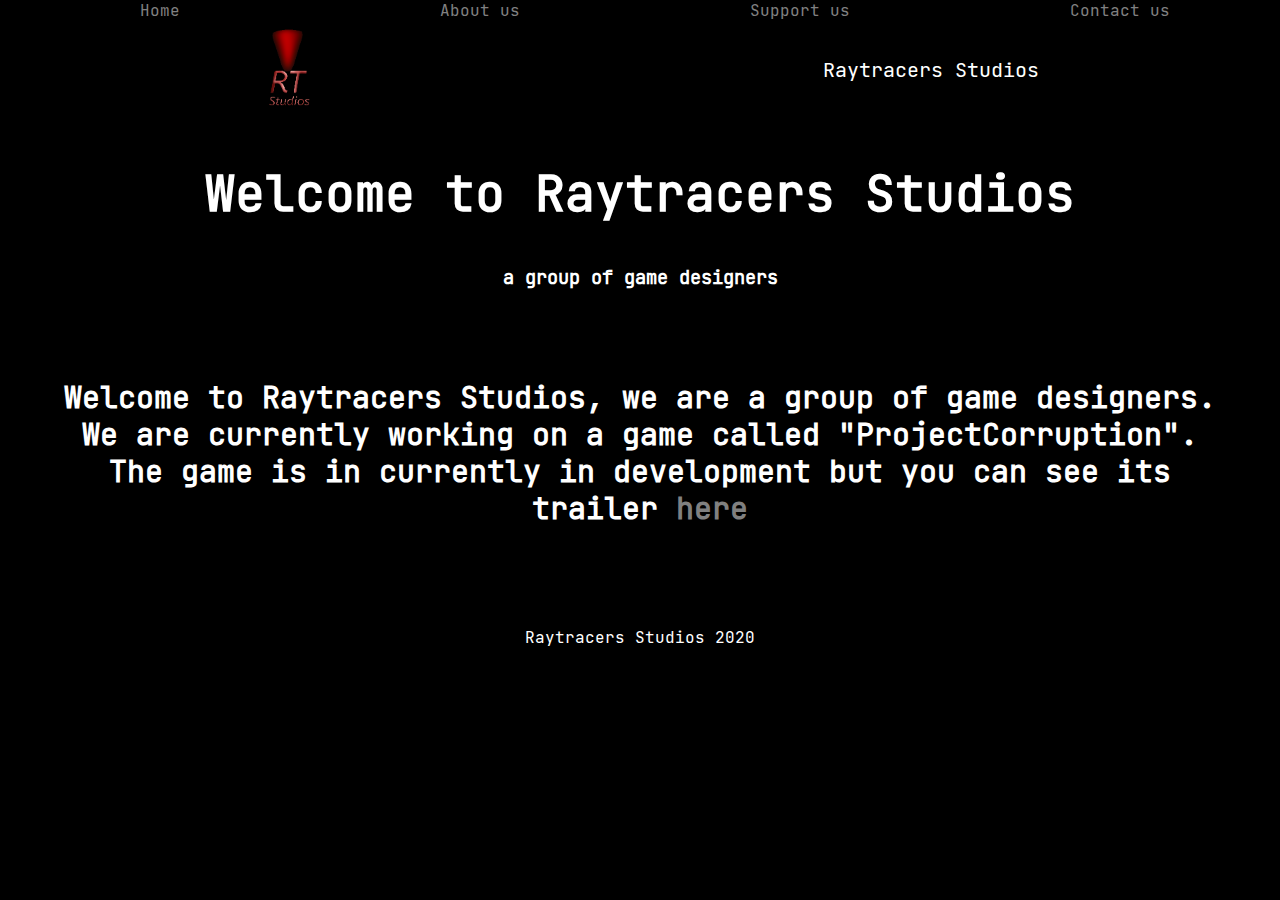
==== index.html @ ff764394 "Website" ====
<!DOCTYPE html>
<html>
    <head>
        <title>
            Raytracers Studios
        </title>

        <link href="styles.css" rel="stylesheet">
    </head>

    <body>
        <div>
            <center class="flex">
                <a href="index.html">Home</a>
                <a href="about.html">About us</a>
                <a href="support.html">Support us</a>
                <a href="contact.html">Contact us</a>
            </center>
            
            <center class="flex">
                <img src="logo.png"></img>
                <header>Raytracers Studios</header>
            </center>

            <h2>
                Welcome to Raytracers Studios
            </h2>

            <h3>
                a group of game designers
            </h3>

            <h4>
                Welcome to Raytracers Studios, we are a group of game designers. <br>
                We are currently working on a game called "ProjectCorruption". <br>
                The game is in currently in development but you can see its trailer
                <a href="https://youtu.be/MLwVDmFQs2I"> here </a>
            </h4>

            <footer>
                Raytracers Studios 2020
            </footer>
        </div>
    </body>
</html>
---- styles.css ----
@font-face 
{
    font-family: jetbrainsMono;
    src: url(font.ttf);
}

div 
{
    color: white;
    font-family: jetbrainsMono;
}

body
{
    background-color: rgb(0, 0, 0);
    margin: 0;
    padding: 0;
    overflow-x: hidden;
}

header
{
    font-size: 20px;
    margin: auto;
}

section
{
    display: flex;
    margin: auto;
    width: 90vw;
    position: relative;
}

nav
{
    display: flex;
    margin: auto;
    width: 50%;
    position: relative;
    left: 15%;
}

a
{
    margin: auto;
    width: 100px;
    text-decoration-line: none;
    color: gray;
}

img
{
    width: 100px;
    margin: auto;
}

footer
{
    margin: auto;
    padding: 10px;
    width: 50%;
    text-align: center;
}

h2
{
    padding: 80px, 80px, 80px, 30px;

    font-size: 50px;
    text-align: center;
}

h3
{
    text-align: center;
    padding: 10px, 10px, 10px, 100px;
}

h4
{
    padding: 50px;
    font-size: 30px;
    text-align: center;
}

h4.midscreen
{
    padding-top: 15%;
    padding-bottom: 15%;
    padding-right: 50px;
    padding-left: 50px;
    font-size: 30px;
    text-align: center;
}

h4uncentered
{
    padding: 50px;
    font-size: 30px;
    text-align: center;
}

h5
{
    padding: 5px;
    font-size: 30px;
    margin: auto;
}

h6
{
    padding: 5px;
    font-size: 30px;
    margin: auto;
    display: flex;
}

pagetext
{
    padding: 5px;
    font-size: 30px;
    margin: auto;
    text-align: center;
    position: relative;
    left: 15%;
}

pagetextx2
{
    padding: 5px;
    font-size: 30px;
    margin: auto;
    text-align: center;
    position: relative;
    left: 25%;
}


members
{
    color: darkgray;
    padding: 5px;
    font-size: 30px;
    margin: auto;
}

ThreeD
{
    color: rgb(231, 76, 60);
    margin-left: 1%;
}

Animator
{
    color: rgb(194, 124, 14);
    margin-left: 1%;
}

Composer
{
    color: rgb(155, 89, 182);
    margin-left: 1%;
}

Voice
{
    color: rgb(113, 54, 138);
    margin-left: 1%;
}

Writer
{
    color: rgb(241, 196, 15);
    margin-left: 1%;
}

Programmer
{
    color: rgb(153, 45, 34);
    margin-left: 1%;
}

@font-face 
{
    font-family: jetbrainsMono;
    src: url('font.ttf'),
}

.flex
{
    display: flex;
}

/*@media screen and (max-width: 1100px)
{
    .PC
    {
        display: none;
    }
}*/
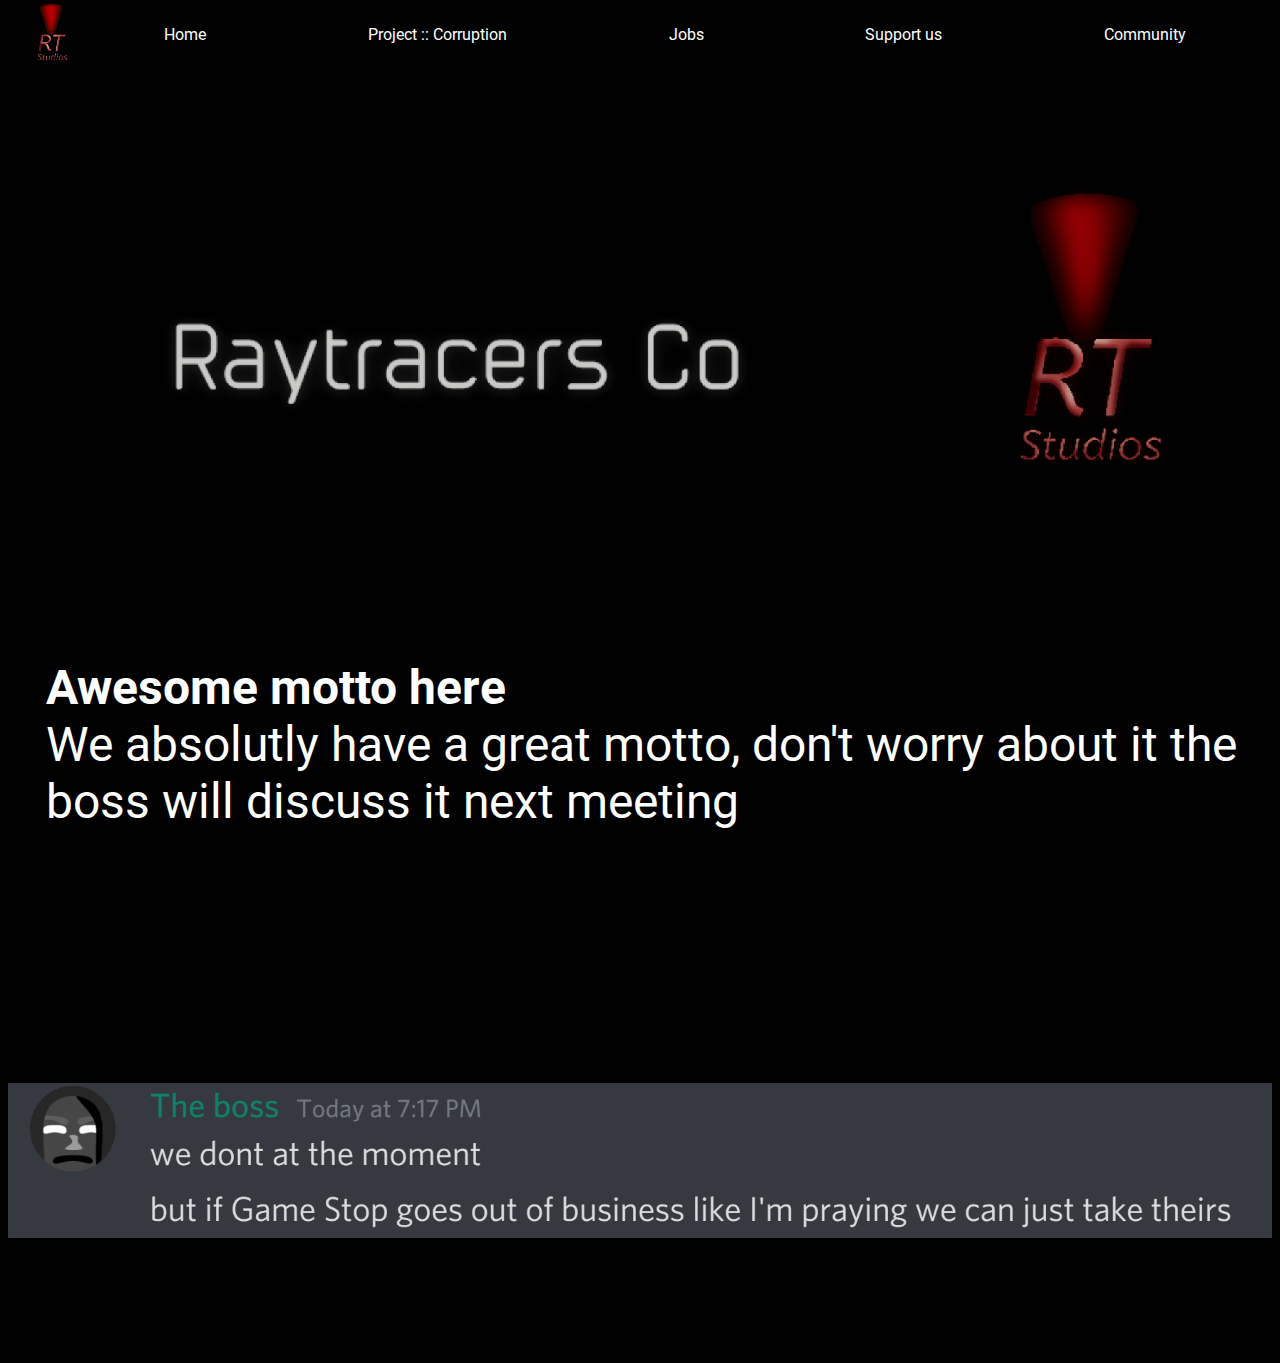
==== commit 9b1baff9: "Updated Website" ====
--- a/index.html
+++ b/index.html
@@ -1,45 +1,43 @@
 <!DOCTYPE html>
-<html>
-    <head>
-        <title>
-            Raytracers Studios
-        </title>
+<html lang="en">
+<head>
+    <meta charset="UTF-8">
+    <meta name="viewport" content="width=device-width, initial-scale=1.0">
+    <title>Raytracers Studios</title>
+    <link rel="icon" href="logo.png" type="image/icon type">
+    <link href="style.css" rel="stylesheet">
+    <style>
+        .topBar
+        {
+            background-color: black;
+        }
+    </style>
+</head>
+<body bgcolor="black">
+    <div class="topBar">
+        <img class="rtcLogo"src="logo.png">
+        <a href="index.html" class=topText>Home</a>
+        <a href="projectc.html" class=topText>Project :: Corruption</a>
+        <a href="jobs.html" class=topText>Jobs</a>
+        <a href="https://www.kickstarter.com/" class=topText>Support us</a>
+        <a href="https://discord.gg/MxABgqPevw" class=topText>Community</a>
+    </div>
 
-        <link href="styles.css" rel="stylesheet">
-    </head>
+    <div class="rtc">
+        RTC Studios
+    </div>
 
-    <body>
-        <div>
-            <center class="flex">
-                <a href="index.html">Home</a>
-                <a href="about.html">About us</a>
-                <a href="support.html">Support us</a>
-                <a href="contact.html">Contact us</a>
-            </center>
-            
-            <center class="flex">
-                <img src="logo.png"></img>
-                <header>Raytracers Studios</header>
-            </center>
+    <div class="textOffset">
+        Awesome motto here
+        <div class="regular">
+            We absolutly have a great motto, don't worry about it the boss will discuss it next meeting
+        </div>
+    </div>
 
-            <h2>
-                Welcome to Raytracers Studios
-            </h2>
-
-            <h3>
-                a group of game designers
-            </h3>
-
-            <h4>
-                Welcome to Raytracers Studios, we are a group of game designers. <br>
-                We are currently working on a game called "ProjectCorruption". <br>
-                The game is in currently in development but you can see its trailer
-                <a href="https://youtu.be/MLwVDmFQs2I"> here </a>
-            </h4>
-
-            <footer>
-                Raytracers Studios 2020
-            </footer>
-        </div>
-    </body>
+    <div class="gamestop">
+        The boss
+        we dont at the moment
+        but if Game Stop goes out of business like I'm praying we can just take theirs
+    </div>
+</body>
 </html>--- a/style.css
+++ b/style.css
@@ -0,0 +1,175 @@
+@font-face 
+{
+    font-family: RRegular;
+    src: url(Roboto-Regular.ttf);
+}
+
+@font-face 
+{
+    font-family: RBold;
+    src: url(Roboto-Bold.ttf);
+}
+
+@font-face 
+{
+    font-family: RThin;
+    src: url(Roboto-Thin.ttf);
+}
+
+body
+{
+    font-family: RRegular;
+}
+
+div
+{
+    color: white;
+}
+
+a
+{
+    color: white;
+    text-decoration: none;
+}
+
+.IBIS
+{
+    text-indent: -99999999px;
+    background-image: url("IBIS.png");
+    background-size: 100%;
+    background-repeat: no-repeat;
+    text-align: center;
+    padding-bottom: 55%;
+    margin-bottom: -5%;
+}
+
+.button
+{
+    color: white;
+    background-color: #bb0000;
+    padding-top: 1%;
+    padding-bottom: 1%;
+    padding-right: 2%;
+    padding-left: 2%;
+}
+
+.center
+{
+    text-align: center;
+}
+
+.flex
+{
+    display: flex;
+}
+
+.bold
+{
+    font-family: RBold;
+}
+
+.regular
+{
+    font-family: RRegular;
+}
+
+.rtcLogo
+{
+    width: 5%;
+}
+
+.topText
+{
+    margin: auto;
+}
+
+.topBar
+{
+    display: flex;
+    position: fixed;
+    z-index: 10;
+    padding: 1%;
+    top: -1%;
+}
+
+.rtc
+{
+    text-indent: -99999999px;
+    background-image: url("rtc.png");
+    background-size: 100%;
+    background-repeat: no-repeat;
+    text-align: center;
+    padding-bottom: 55%;
+    margin-bottom: -5%;
+}
+
+.textOffset
+{
+    margin-left: 3%;
+    font-size: 300%;
+    font-family: RBold;
+    padding-bottom: 20%;
+}
+
+.textOffsetLessPadding
+{
+    margin-left: 3%;
+    font-size: 300%;
+    font-family: RBold;
+    padding-bottom: 1%;
+}
+
+
+.buttonOffset
+{
+    margin-left: 3%;
+    font-size: 300%;
+    font-family: RBold;
+    text-decoration: underline;
+    position: relative;
+    left: 3%;
+}
+
+.smallerTextOffset
+{
+    margin-left: 3%;
+    font-size: 200%;
+    font-family: RThin;
+    padding-top: 10%;
+    padding-bottom: 10%;
+}
+
+.smallerTextOffsetLessPadding
+{
+    margin-left: 3%;
+    font-size: 200%;
+    font-family: RThin;
+    padding-bottom: 10%;
+}
+
+.gamestop
+{
+    text-indent: -9999999px;
+    background-image: url("bossDiscord.png");
+    background-size: 100%;
+    background-repeat: no-repeat;
+    padding-bottom: 20%;
+}
+
+.gamescreenshot
+{
+    text-indent: -9999999px;
+    background-image: url("gamescreenshot.png");
+    background-size: 100%;
+    background-repeat: no-repeat;
+    padding-bottom: 50%;
+}
+
+.jobImg
+{
+    text-indent: -9999999px;
+    background-image: url("jobImg.jpg");
+    background-size: 100%;
+    background-repeat: no-repeat;
+    padding-bottom: 50%;
+}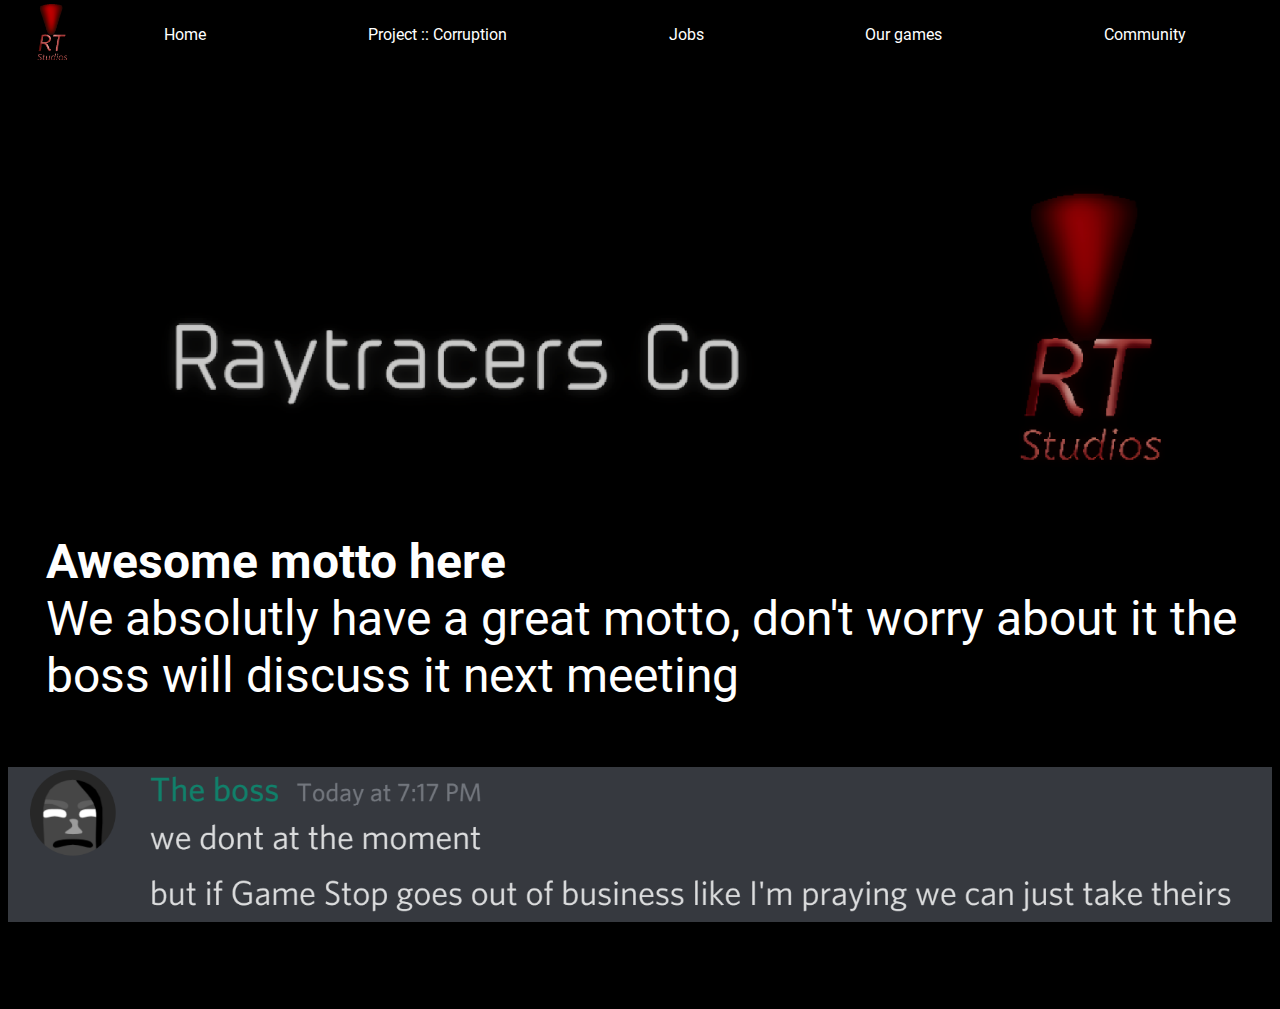
==== commit b98bbd68: "Organized Website + New Pages" ====
--- a/index.html
+++ b/index.html
@@ -15,12 +15,12 @@
 </head>
 <body bgcolor="black">
     <div class="topBar">
-        <img class="rtcLogo"src="logo.png">
+        <img class="img" src="Images/Logos/logo.png">
         <a href="index.html" class=topText>Home</a>
         <a href="projectc.html" class=topText>Project :: Corruption</a>
         <a href="jobs.html" class=topText>Jobs</a>
-        <a href="https://www.kickstarter.com/" class=topText>Support us</a>
-        <a href="https://discord.gg/MxABgqPevw" class=topText>Community</a>
+        <a href="ourgames.html" class=topText>Our games</a>
+        <a href="community.html" class=topText>Community</a>
     </div>
 
     <div class="rtc">
@@ -28,7 +28,9 @@
     </div>
 
     <div class="textOffset">
-        Awesome motto here
+        <div class="bold">
+            Awesome motto here
+        </div>
         <div class="regular">
             We absolutly have a great motto, don't worry about it the boss will discuss it next meeting
         </div>
--- a/style.css
+++ b/style.css
@@ -1,19 +1,19 @@
 @font-face 
 {
     font-family: RRegular;
-    src: url(Roboto-Regular.ttf);
+    src: url(Fonts/Roboto-Regular.ttf);
 }
 
 @font-face 
 {
     font-family: RBold;
-    src: url(Roboto-Bold.ttf);
+    src: url(Fonts/Roboto-Bold.ttf);
 }
 
 @font-face 
 {
     font-family: RThin;
-    src: url(Roboto-Thin.ttf);
+    src: url(Fonts/Roboto-Thin.ttf);
 }
 
 body
@@ -30,17 +30,6 @@
 {
     color: white;
     text-decoration: none;
-}
-
-.IBIS
-{
-    text-indent: -99999999px;
-    background-image: url("IBIS.png");
-    background-size: 100%;
-    background-repeat: no-repeat;
-    text-align: center;
-    padding-bottom: 55%;
-    margin-bottom: -5%;
 }
 
 .button
@@ -73,14 +62,74 @@
     font-family: RRegular;
 }
 
-.rtcLogo
+.thin
+{
+    font-family: RThin;
+}
+
+.topText
+{
+    margin: auto;
+}
+
+.textOffset
+{
+    margin-left: 3%;
+    font-size: 300%;
+}
+
+.textOffsetLessPadding
+{
+    margin-left: 3%;
+    font-size: 300%;
+    font-family: RBold;
+    padding-bottom: 1%;
+}
+
+
+.buttonOffset
+{
+    margin-left: 3%;
+    font-size: 300%;
+    font-family: RBold;
+    text-decoration: underline;
+    position: relative;
+    left: 3%;
+}
+
+.smallerTextOffset
+{
+    margin-left: 3%;
+    font-size: 200%;
+    font-family: RThin;
+    padding-bottom: 10%;
+}
+
+.smallerTextOffsetLessPadding
+{
+    margin-left: 3%;
+    font-size: 200%;
+    font-family: RThin;
+}
+
+.link
+{
+    font-family: RRegular;
+    text-decoration: underline;
+}
+
+.img
 {
     width: 5%;
 }
 
-.topText
-{
-    margin: auto;
+.IBIS
+{
+    text-indent: -9999999px;
+    background-image: url("Images/IBIS.png");
+    background-size: 100%;
+    background-repeat: no-repeat;
+    padding-bottom: 50%;
 }
 
 .topBar
@@ -95,71 +144,27 @@
 .rtc
 {
     text-indent: -99999999px;
-    background-image: url("rtc.png");
+    background-image: url("Images/rtc.png");
     background-size: 100%;
     background-repeat: no-repeat;
     text-align: center;
-    padding-bottom: 55%;
-    margin-bottom: -5%;
-}
-
-.textOffset
-{
-    margin-left: 3%;
-    font-size: 300%;
-    font-family: RBold;
-    padding-bottom: 20%;
-}
-
-.textOffsetLessPadding
-{
-    margin-left: 3%;
-    font-size: 300%;
-    font-family: RBold;
-    padding-bottom: 1%;
-}
-
-
-.buttonOffset
-{
-    margin-left: 3%;
-    font-size: 300%;
-    font-family: RBold;
-    text-decoration: underline;
-    position: relative;
-    left: 3%;
-}
-
-.smallerTextOffset
-{
-    margin-left: 3%;
-    font-size: 200%;
-    font-family: RThin;
-    padding-top: 10%;
-    padding-bottom: 10%;
-}
-
-.smallerTextOffsetLessPadding
-{
-    margin-left: 3%;
-    font-size: 200%;
-    font-family: RThin;
-    padding-bottom: 10%;
+    padding-bottom: 40%;
 }
 
 .gamestop
 {
     text-indent: -9999999px;
-    background-image: url("bossDiscord.png");
-    background-size: 100%;
-    background-repeat: no-repeat;
-    padding-bottom: 20%;
+    background-image: url("Images/bossDiscord.png");
+    background-size: 100%;
+    background-repeat: no-repeat;
+    margin-top: 5%;
+    padding-bottom: 17%;
 }
 
 .gamescreenshot
 {
     text-indent: -9999999px;
-    background-image: url("gamescreenshot.png");
+    background-image: url("Images/gamescreenshot.png");
     background-size: 100%;
     background-repeat: no-repeat;
     padding-bottom: 50%;
@@ -168,8 +173,44 @@
 .jobImg
 {
     text-indent: -9999999px;
-    background-image: url("jobImg.jpg");
-    background-size: 100%;
-    background-repeat: no-repeat;
-    padding-bottom: 50%;
+    background-image: url("Images/jobImg.jpg");
+    background-size: 100%;
+    background-repeat: no-repeat;
+    padding-bottom: 50%;
+}
+
+.code
+{
+    text-indent: -9999999px;
+    background-image: url("Images/Code.png");
+    background-size: 100%;
+    background-repeat: no-repeat;
+    padding-bottom: 50%;
+    margin-bottom: 15%;
+}
+
+.socialMediaImage
+{
+    text-indent: -9999999px;
+    background-image: url("Images/SocialMedia.png");
+    background-size: 100%;
+    background-repeat: no-repeat;
+    padding-bottom: 50%;
+    margin-bottom: 5%;
+}
+
+@media screen and (max-width: 420px) 
+{
+    .topText
+    {
+        font-size: 75%;
+    }
+}
+
+@media screen and (max-width: 350px) 
+{
+    .topText
+    {
+        font-size: 50%;
+    }
 }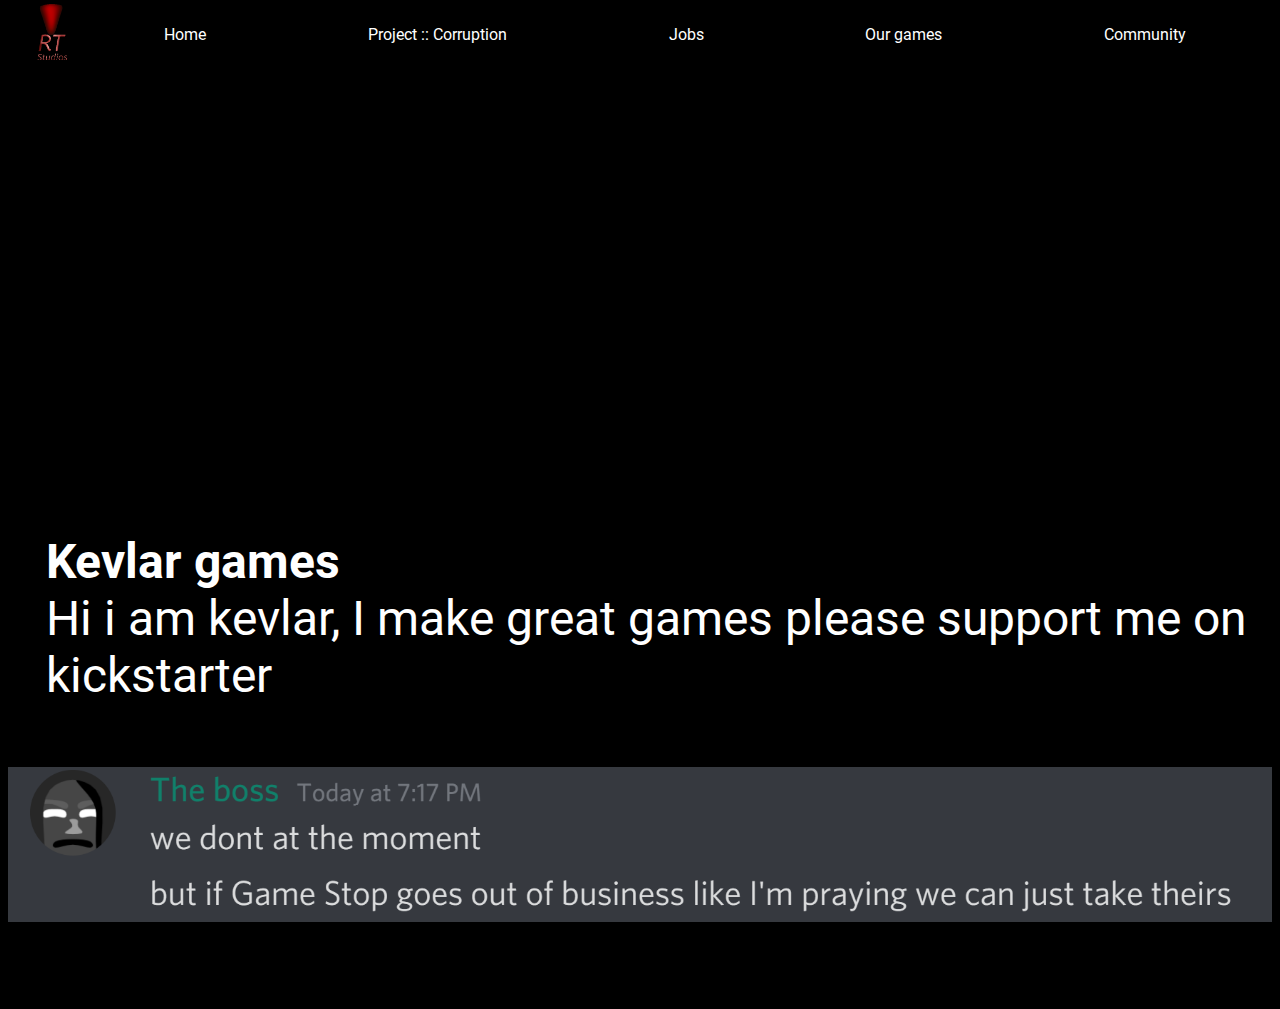
==== commit a8dc535d: "Kevlar Games website" ====
--- a/index.html
+++ b/index.html
@@ -3,7 +3,7 @@
 <head>
     <meta charset="UTF-8">
     <meta name="viewport" content="width=device-width, initial-scale=1.0">
-    <title>Raytracers Studios</title>
+    <title>Kevlar Games</title>
     <link rel="icon" href="logo.png" type="image/icon type">
     <link href="style.css" rel="stylesheet">
     <style>
@@ -23,20 +23,20 @@
         <a href="community.html" class=topText>Community</a>
     </div>
 
-    <div class="rtc">
-        RTC Studios
+    <div class="kv">
+        Kevlar Games
     </div>
 
     <div class="textOffset">
         <div class="bold">
-            Awesome motto here
+            Kevlar games
         </div>
         <div class="regular">
-            We absolutly have a great motto, don't worry about it the boss will discuss it next meeting
+            Hi i am kevlar, I make great games please support me on kickstarter
         </div>
     </div>
 
-    <div class="gamestop">
+    <div class="kevlar">
         The boss
         we dont at the moment
         but if Game Stop goes out of business like I'm praying we can just take theirs
--- a/style.css
+++ b/style.css
@@ -141,17 +141,17 @@
     top: -1%;
 }
 
-.rtc
+.kv
 {
     text-indent: -99999999px;
-    background-image: url("Images/rtc.png");
+    background-image: url("Images/kv.png");
     background-size: 100%;
     background-repeat: no-repeat;
     text-align: center;
     padding-bottom: 40%;
 }
 
-.gamestop
+.kevlar
 {
     text-indent: -9999999px;
     background-image: url("Images/bossDiscord.png");
@@ -207,7 +207,7 @@
     }
 }
 
-@media screen and (max-width: 350px) 
+@media screen and (max-width: 369px) 
 {
     .topText
     {
